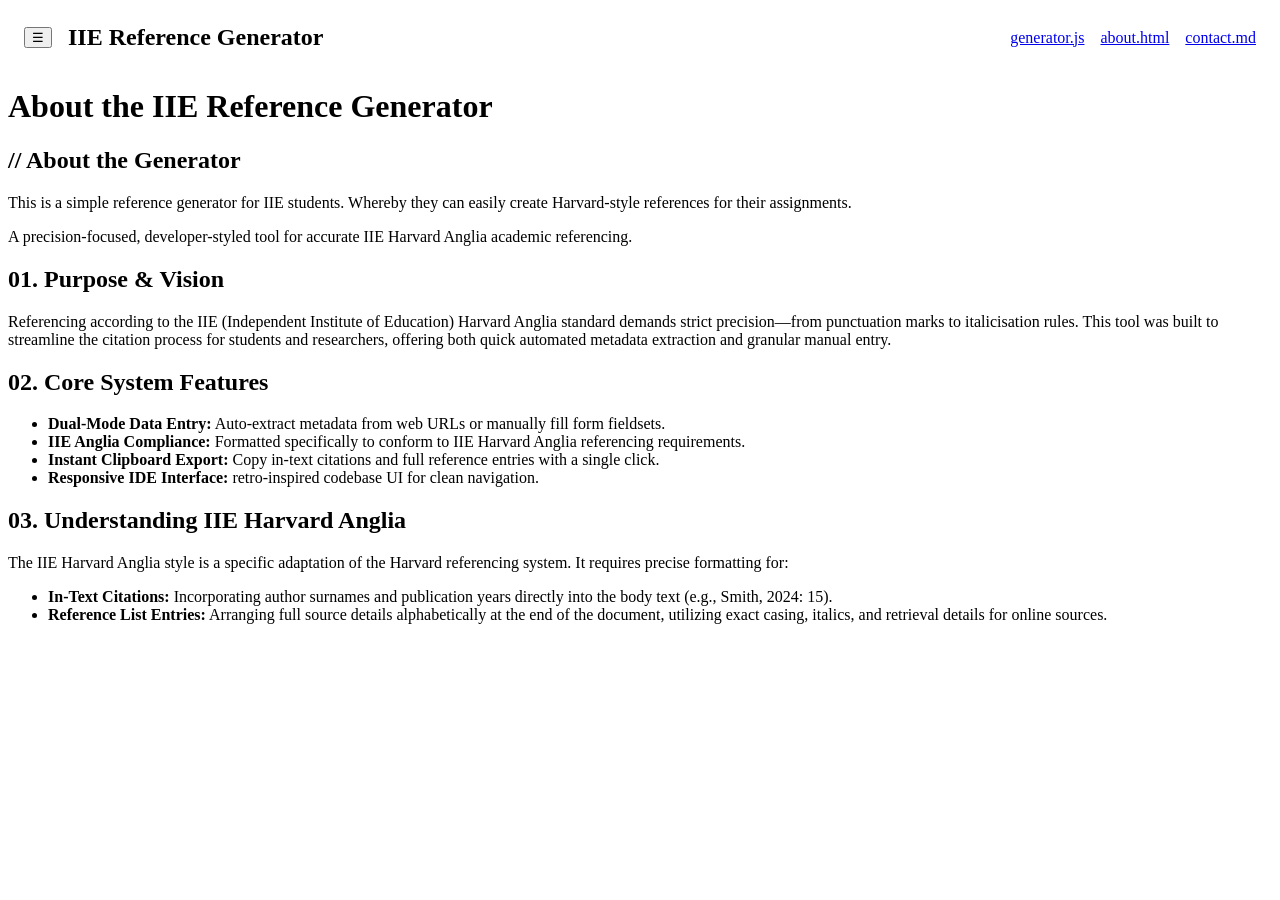
==== about.html @ 73b64e2a "Part 1 | HTML Implemented some style changes" ====
<!DOCTYPE html>
<html lang="en">

<head>
    <meta charset="UTF-8">
    <meta name="viewport" content="width=device-width, initial-scale=1.0">
    <title>About - IIE Reference Generator</title>
</head>

<body>
    <style>
        nav{
            display: flex;
            justify-content: space-between;
            align-items: center;
            padding: 1rem;
        }
    </style>
    
    <header>
        <!-- Navigation Bar -->
        <nav class="navigation-bar">
            <button id="menu-toggle " class="menu-toggle" aria-label="Open Navigation Menu" aria-controls="side-menu"
                aria-expanded="false">
                &#9776;
            </button>
            <div style="flex-grow: 1; padding-left: 1rem" id="header-title">
                <h1 style="margin: 0">IIE Reference Generator</h1>
            </div>
            <div id="navigation " class="navigation" style="display: flex; gap: 1rem">
                <a href="index.html">generator.js</a>
                <a href="about.html">about.html</a>
                <a href="contact.html">contact.md</a>
            </div>
        </nav>
    </header>

    <h1>About the IIE Reference Generator</h1>
    

    <section id="about-hero">
        <h1>// About the Generator</h1>
        <p>This is a simple reference generator for IIE students. Whereby they can easily create Harvard-style references
        for their assignments.</p>
        <p>A precision-focused, developer-styled tool for accurate IIE Harvard Anglia academic referencing.</p>
    </section>

    <section id="project-purpose">
        <h2>01. Purpose & Vision</h2>
        <p>
            Referencing according to the IIE (Independent Institute of Education) Harvard Anglia standard
            demands strict precision—from punctuation marks to italicisation rules. This tool was built to
            streamline the citation process for students and researchers, offering both quick automated
            metadata extraction and granular manual entry.
        </p>
    </section>

    <section id="key-features">
        <h2>02. Core System Features</h2>
        <ul>
            <li><strong>Dual-Mode Data Entry:</strong> Auto-extract metadata from web URLs or manually fill form
                fieldsets.</li>
            <li><strong>IIE Anglia Compliance:</strong> Formatted specifically to conform to IIE Harvard Anglia
                referencing requirements.</li>
            <li><strong>Instant Clipboard Export:</strong> Copy in-text citations and full reference entries with a
                single click.</li>
            <li><strong>Responsive IDE Interface:</strong> retro-inspired codebase UI for clean navigation.</li>
        </ul>
    </section>

    <section id="referencing-standard">
        <h2>03. Understanding IIE Harvard Anglia</h2>
        <p>
            The IIE Harvard Anglia style is a specific adaptation of the Harvard referencing system. It requires precise
            formatting for:
        </p>
        <ul>
            <li><strong>In-Text Citations:</strong> Incorporating author surnames and publication years directly into
                the body text (e.g., Smith, 2024: 15).</li>
            <li><strong>Reference List Entries:</strong> Arranging full source details alphabetically at the end of the
                document, utilizing exact casing, italics, and retrieval details for online sources.</li>
        </ul>
    </section>
</body>

</html>
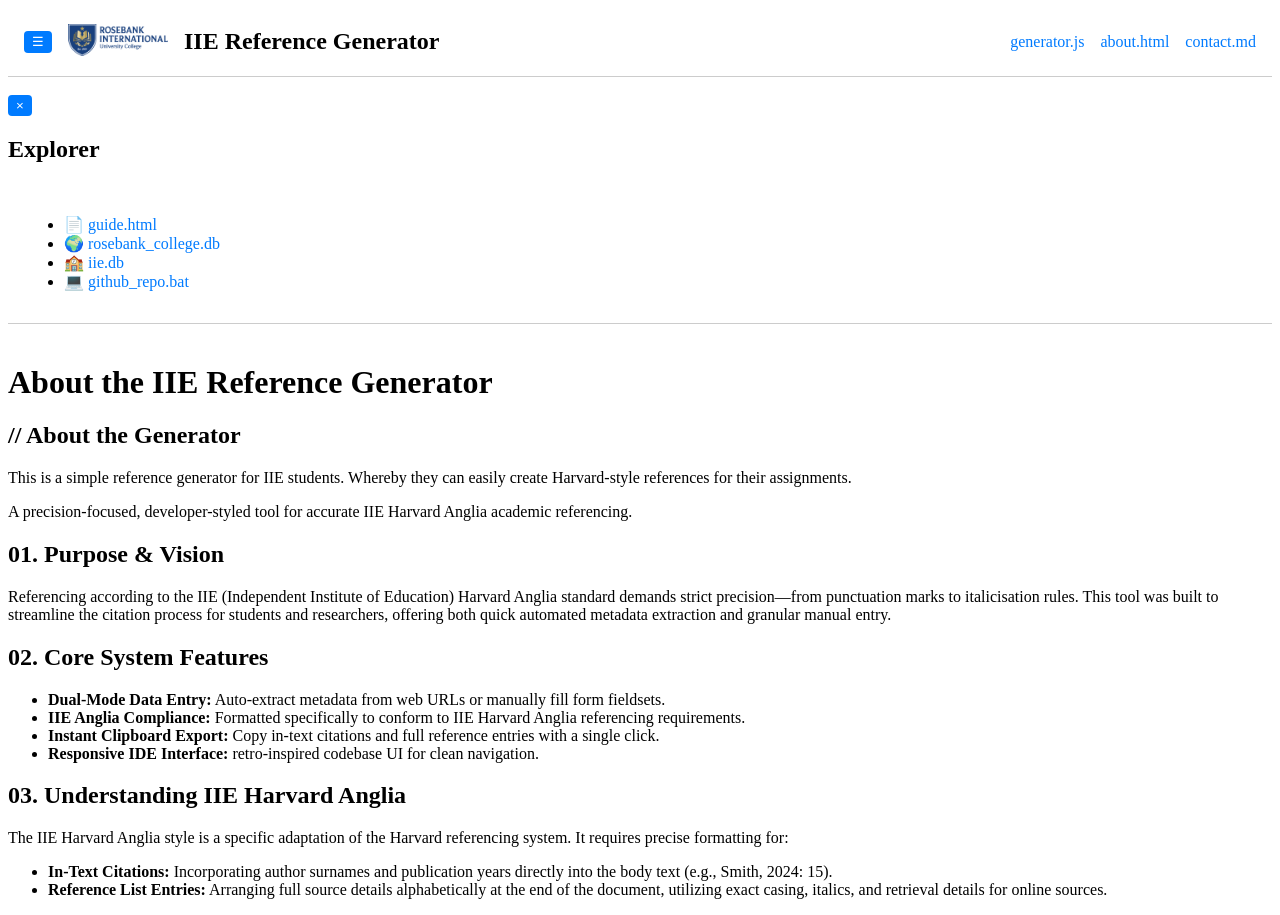
==== commit de699fce: "Part 1|HTML implemented more html and internal css for basic styling.  Added nav-bar onto contact an" ====
--- a/about.html
+++ b/about.html
@@ -15,6 +15,47 @@
             align-items: center;
             padding: 1rem;
         }
+        button {
+            padding: 0.2rem 0.5rem;
+            border: none;
+            border-radius: 4px;
+            background-color: #007BFF;
+            color: white;
+            cursor: pointer;
+
+        }
+
+        button:hover {
+            background-color: #0056b3;
+        }
+
+        nav{
+            display: flex;
+            justify-content: space-between;
+            align-items: center;
+            padding: 1rem;
+            text-decoration: none;
+        }
+
+        nav a{
+            text-decoration: none;
+            color: #007BFF;
+            transition: transform 0.3s ease;
+        }
+
+        nav a:hover {
+            transform: scale(1.05);
+        }
+
+        img {
+            max-height: 50px;
+            padding-left: 1rem;
+            transition: transform 0.3s ease;
+        }
+
+        img:hover {
+            transform: scale(1.05);
+        }
     </style>
     
     <header>
@@ -24,6 +65,10 @@
                 aria-expanded="false">
                 &#9776;
             </button>
+            <div>
+                <a href="index.html"><img src="images/logo.png" alt="IIE Reference Generator Logo" style="height: 100%; max-width: 100px;">
+                </a>
+            </div>
             <div style="flex-grow: 1; padding-left: 1rem" id="header-title">
                 <h1 style="margin: 0">IIE Reference Generator</h1>
             </div>
@@ -34,6 +79,50 @@
             </div>
         </nav>
     </header>
+
+    <hr style="margin: 0; border: none; border-top: 1px solid #ccc;" />
+    <br>
+
+    <aside id="side-menu" class="side-menu-container" aria-label="Sidebar Navigation">
+        <button id="menu-close" class="menu-toggle" aria-label="Close Navigation Menu">
+            &times;
+        </button>
+        <div class="side-menu-header">
+            <h2>Explorer</h2>
+            <nav class="side-navigation">
+                <ul>
+                    <li>
+                        <a href="guide.html"><span class="icon">📄</span>
+                            guide.html</a>
+                    </li>
+                    <li>
+                        <a href="https://www.rosebankcollege.co.za/"
+                            target="_blank" rel="noopener noreferrer">
+                            <span class="icon">🌍</span>
+                            rosebank_college.db
+                        </a>
+                    </li>
+                    <li>
+                        <a href="https://www.iie.ac.za/"
+                            target="_blank" rel="noopener noreferrer">
+                            <span class="icon">🏫</span>
+                            iie.db</a>
+                    </li>
+                    <li>
+                        <a href="https://github.com/TheCommentatorAll/IIE-Harvard-Anglia-Referencing-Generator"
+                            target="_blank" rel="noopener noreferrer">
+                            <span class="icon">💻</span>
+                            github_repo.bat
+                        </a>
+                    </li>
+                </ul>
+            </nav>
+        </div>
+
+    </aside>
+
+    <hr style="margin: 0; border: none; border-top: 1px solid #ccc;" />
+    <br>
 
     <h1>About the IIE Reference Generator</h1>
     
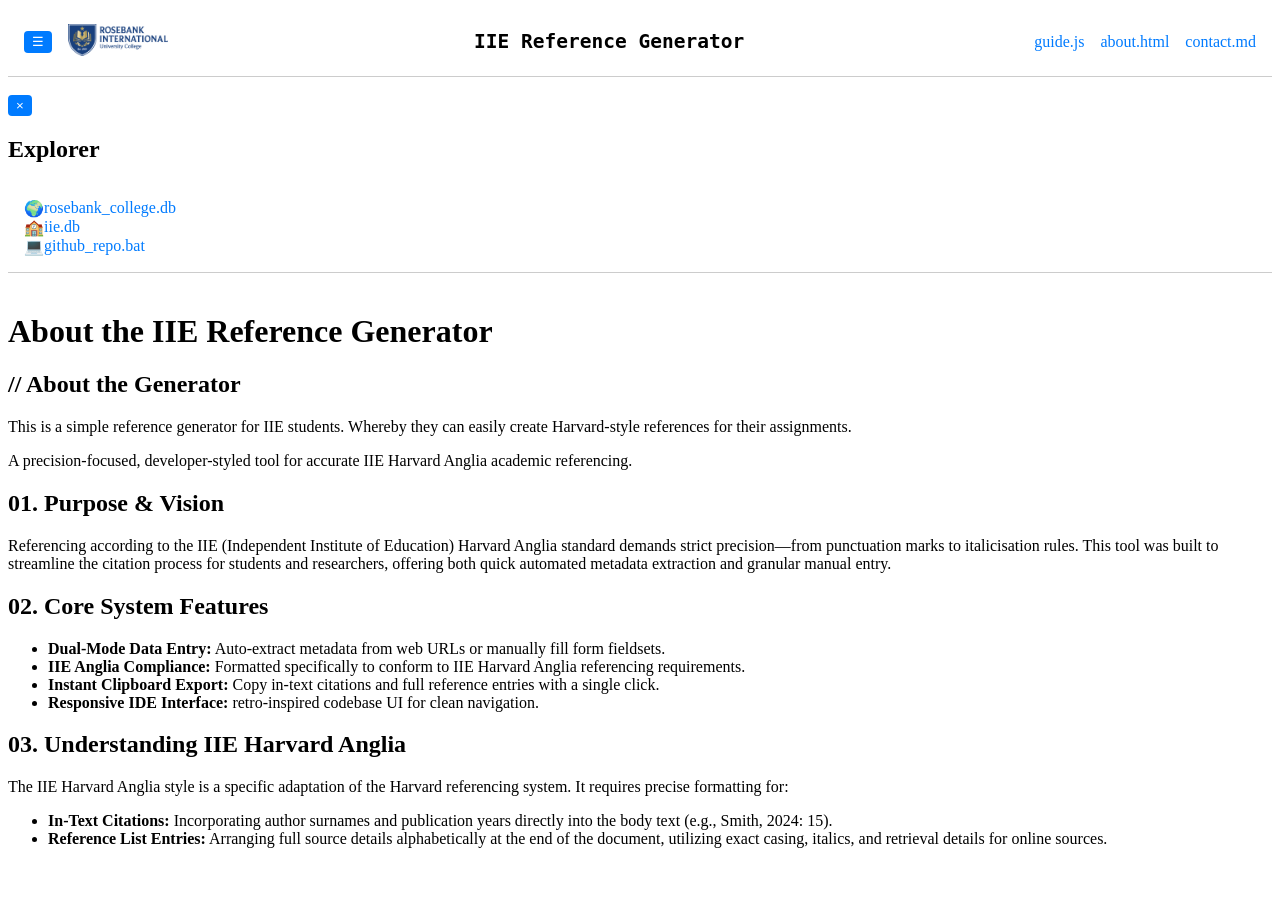
==== commit 3945bc22: "Part 1 | HTML Formatting changes and implementation of the guide.html page.  Added my project docume" ====
--- a/about.html
+++ b/about.html
@@ -4,17 +4,20 @@
 <head>
     <meta charset="UTF-8">
     <meta name="viewport" content="width=device-width, initial-scale=1.0">
-    <title>About - IIE Reference Generator</title>
+    <meta name="author" content="Nicholas Morris ST10502284">
+    <meta name="description" content="About the IIE Reference Generator">
+    <title>About | IIE Reference Generator</title>
 </head>
 
 <body>
     <style>
-        nav{
+        nav {
             display: flex;
             justify-content: space-between;
             align-items: center;
             padding: 1rem;
         }
+
         button {
             padding: 0.2rem 0.5rem;
             border: none;
@@ -29,7 +32,7 @@
             background-color: #0056b3;
         }
 
-        nav{
+        nav {
             display: flex;
             justify-content: space-between;
             align-items: center;
@@ -37,13 +40,39 @@
             text-decoration: none;
         }
 
-        nav a{
+        nav a {
             text-decoration: none;
             color: #007BFF;
             transition: transform 0.3s ease;
         }
 
         nav a:hover {
+            transform: scale(1.05);
+        }
+
+        .menu-toggle span {
+            display: inline-block;
+            transition: transform 0.3 ease;
+        }
+
+        .menu-toggle:hover span {
+            transform: scale(1.2);
+        }
+
+         .side-navigation ul {
+
+            list-style-type: none;
+            padding: 0;
+            margin: 0;
+        }
+
+        .side-nav-link{
+            /*display type required for transforming*/
+            display: flex;
+            transition: transform 0.3 ease;
+        }
+
+        .side-nav-link:hover{
             transform: scale(1.05);
         }
 
@@ -61,21 +90,22 @@
     <header>
         <!-- Navigation Bar -->
         <nav class="navigation-bar">
-            <button id="menu-toggle " class="menu-toggle" aria-label="Open Navigation Menu" aria-controls="side-menu"
+            <button id="menu-toggle" class="menu-toggle" aria-label="Open Navigation Menu" aria-controls="side-menu"
                 aria-expanded="false">
-                &#9776;
+                <span>&#9776;</span>
             </button>
             <div>
-                <a href="index.html"><img src="images/logo.png" alt="IIE Reference Generator Logo" style="height: 100%; max-width: 100px;">
+                <a href="index.html"><img src="images/logo.png" alt="IIE Reference Generator Logo"
+                        style="height: 100%; max-width: 100px;">
                 </a>
             </div>
-            <div style="flex-grow: 1; padding-left: 1rem" id="header-title">
-                <h1 style="margin: 0">IIE Reference Generator</h1>
+            <div style="flex-grow: 1; padding-left: 1rem; text-align: center" id="header-title">
+                <h1 style="margin: 0; font-family: monospace">IIE Reference Generator</h1>
             </div>
-            <div id="navigation " class="navigation" style="display: flex; gap: 1rem">
-                <a href="index.html">generator.js</a>
-                <a href="about.html">about.html</a>
-                <a href="contact.html">contact.md</a>
+            <div id="navigation" class="navigation" style="display: flex; gap: 1rem">
+                <a href="guide.html" class="nav-link">guide.js</a>
+                <a href="about.html" class="nav-link">about.html</a>
+                <a href="contact.html" class="nav-link">contact.md</a>
             </div>
         </nav>
     </header>
@@ -83,34 +113,30 @@
     <hr style="margin: 0; border: none; border-top: 1px solid #ccc;" />
     <br>
 
-    <aside id="side-menu" class="side-menu-container" aria-label="Sidebar Navigation">
+     <aside id="side-menu" class="side-menu-container" aria-label="Sidebar Navigation">
         <button id="menu-close" class="menu-toggle" aria-label="Close Navigation Menu">
-            &times;
+            <span>&times;</span>
         </button>
         <div class="side-menu-header">
             <h2>Explorer</h2>
             <nav class="side-navigation">
                 <ul>
                     <li>
-                        <a href="guide.html"><span class="icon">📄</span>
-                            guide.html</a>
-                    </li>
-                    <li>
-                        <a href="https://www.rosebankcollege.co.za/"
-                            target="_blank" rel="noopener noreferrer">
+                        <a href="https://www.rosebankcollege.co.za/" class="side-nav-link" target="_blank"
+                            rel="noopener noreferrer">
                             <span class="icon">🌍</span>
                             rosebank_college.db
                         </a>
                     </li>
                     <li>
-                        <a href="https://www.iie.ac.za/"
-                            target="_blank" rel="noopener noreferrer">
+                        <a href="https://www.iie.ac.za/" class="side-nav-link" target="_blank"
+                            rel="noopener noreferrer">
                             <span class="icon">🏫</span>
                             iie.db</a>
                     </li>
                     <li>
                         <a href="https://github.com/TheCommentatorAll/IIE-Harvard-Anglia-Referencing-Generator"
-                            target="_blank" rel="noopener noreferrer">
+                            class="side-nav-link" target="_blank" rel="noopener noreferrer">
                             <span class="icon">💻</span>
                             github_repo.bat
                         </a>
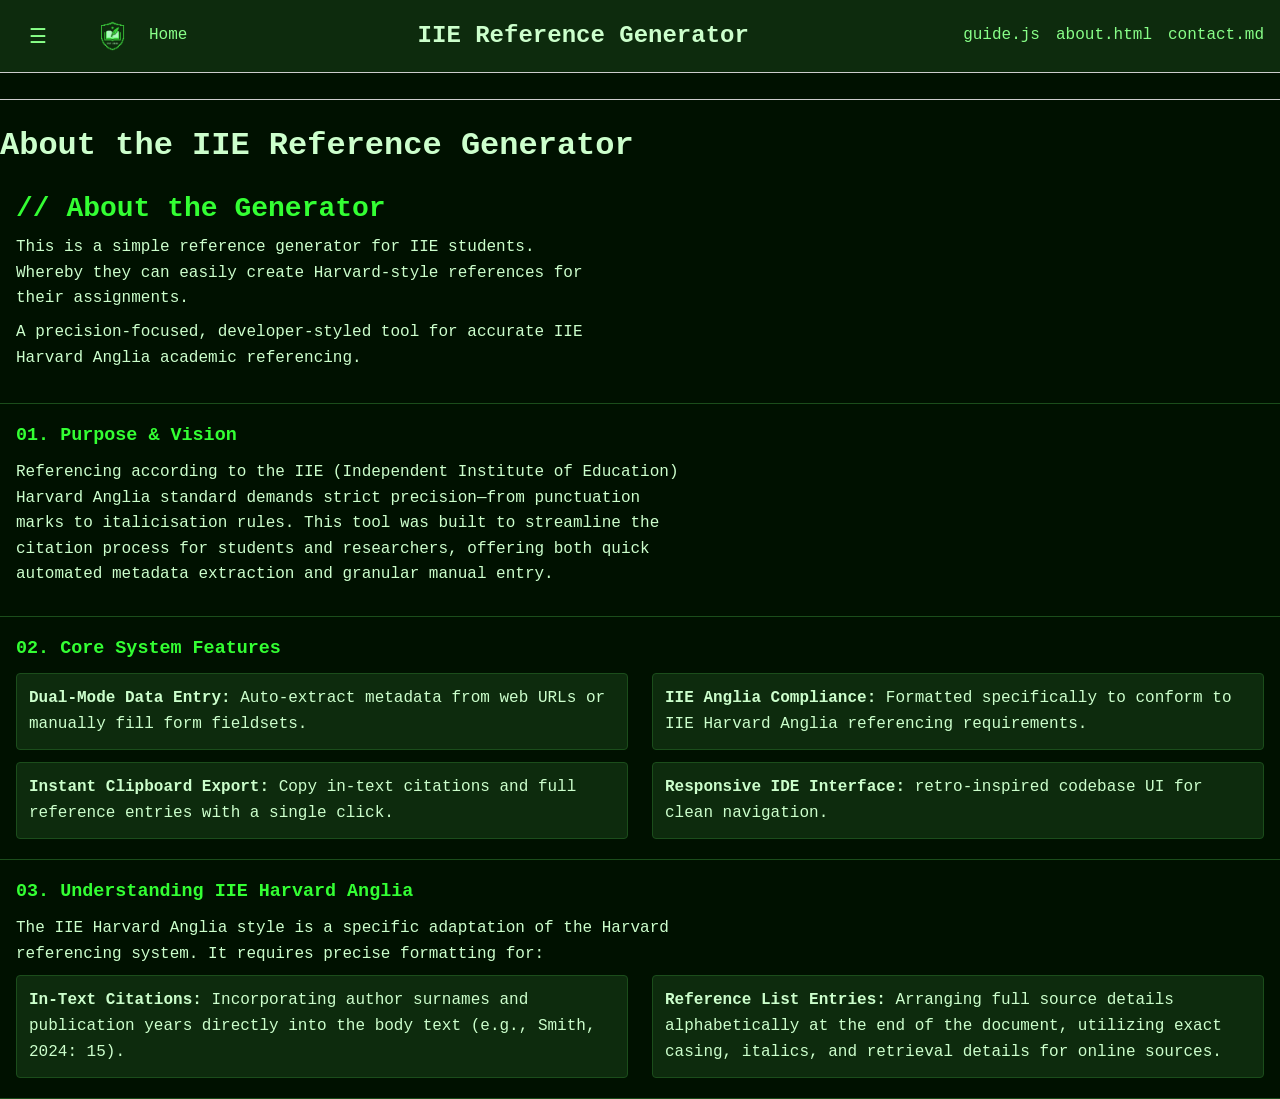
==== commit b50bdb98: "Added styling and media queries" ====
--- a/about.html
+++ b/about.html
@@ -7,86 +7,12 @@
     <meta name="author" content="Nicholas Morris ST10502284">
     <meta name="description" content="About the IIE Reference Generator">
     <title>About | IIE Reference Generator</title>
+    <link rel="stylesheet" href="_css/style.css" />
+
 </head>
 
 <body>
-    <style>
-        nav {
-            display: flex;
-            justify-content: space-between;
-            align-items: center;
-            padding: 1rem;
-        }
 
-        button {
-            padding: 0.2rem 0.5rem;
-            border: none;
-            border-radius: 4px;
-            background-color: #007BFF;
-            color: white;
-            cursor: pointer;
-
-        }
-
-        button:hover {
-            background-color: #0056b3;
-        }
-
-        nav {
-            display: flex;
-            justify-content: space-between;
-            align-items: center;
-            padding: 1rem;
-            text-decoration: none;
-        }
-
-        nav a {
-            text-decoration: none;
-            color: #007BFF;
-            transition: transform 0.3s ease;
-        }
-
-        nav a:hover {
-            transform: scale(1.05);
-        }
-
-        .menu-toggle span {
-            display: inline-block;
-            transition: transform 0.3 ease;
-        }
-
-        .menu-toggle:hover span {
-            transform: scale(1.2);
-        }
-
-         .side-navigation ul {
-
-            list-style-type: none;
-            padding: 0;
-            margin: 0;
-        }
-
-        .side-nav-link{
-            /*display type required for transforming*/
-            display: flex;
-            transition: transform 0.3 ease;
-        }
-
-        .side-nav-link:hover{
-            transform: scale(1.05);
-        }
-
-        img {
-            max-height: 50px;
-            padding-left: 1rem;
-            transition: transform 0.3s ease;
-        }
-
-        img:hover {
-            transform: scale(1.05);
-        }
-    </style>
-    
     <header>
         <!-- Navigation Bar -->
         <nav class="navigation-bar">
@@ -95,12 +21,13 @@
                 <span>&#9776;</span>
             </button>
             <div>
-                <a href="index.html"><img src="images/logo.png" alt="IIE Reference Generator Logo"
-                        style="height: 100%; max-width: 100px;">
+                <a class="nav-logo" href="index.html"><img src="images/Logo-notext.png"
+                        alt="IIE Reference Generator Logo">
+                    Home
                 </a>
             </div>
-            <div style="flex-grow: 1; padding-left: 1rem; text-align: center" id="header-title">
-                <h1 style="margin: 0; font-family: monospace">IIE Reference Generator</h1>
+            <div id="header-title">
+                <h1>IIE Reference Generator</h1>
             </div>
             <div id="navigation" class="navigation" style="display: flex; gap: 1rem">
                 <a href="guide.html" class="nav-link">guide.js</a>
@@ -113,7 +40,7 @@
     <hr style="margin: 0; border: none; border-top: 1px solid #ccc;" />
     <br>
 
-     <aside id="side-menu" class="side-menu-container" aria-label="Sidebar Navigation">
+    <aside id="side-menu" class="side-menu-container" aria-label="Sidebar Navigation">
         <button id="menu-close" class="menu-toggle" aria-label="Close Navigation Menu">
             <span>&times;</span>
         </button>
@@ -151,12 +78,13 @@
     <br>
 
     <h1>About the IIE Reference Generator</h1>
-    
+
 
     <section id="about-hero">
         <h1>// About the Generator</h1>
-        <p>This is a simple reference generator for IIE students. Whereby they can easily create Harvard-style references
-        for their assignments.</p>
+        <p>This is a simple reference generator for IIE students. Whereby they can easily create Harvard-style
+            references
+            for their assignments.</p>
         <p>A precision-focused, developer-styled tool for accurate IIE Harvard Anglia academic referencing.</p>
     </section>
 
--- a/_css/style.css
+++ b/_css/style.css
@@ -0,0 +1,647 @@
+/* ==========================================
+   IIE REFERENCE GENERATOR — GLOBAL STYLESHEET
+   Single shared stylesheet for index.html, about.html,
+   contact.html and guide.html.
+   ========================================== */
+
+/* ==========================================
+   RESET & BASE
+   ========================================== */
+* {
+    box-sizing: border-box;
+    margin: 0;
+    padding: 0;
+}
+
+html {
+    font-size: 100%;
+    scroll-behavior: smooth;
+}
+
+body {
+    background-color: #001100;
+    color: #CCFFCC;
+    font-family: monospace, Consolas, "Courier New", monospace;
+    line-height: 1.6;
+}
+
+img {
+    max-width: 100%;
+    height: auto;
+    display: block;
+}
+
+a {
+    color: #88FF88;
+}
+
+h1, h2, h3, h4, h5 {
+    line-height: 1.3;
+}
+
+.nav-divider {
+    margin: 0;
+    border: none;
+    border-top: 1px solid #1B4D1B;
+}
+
+/* ==========================================
+   FORM CONTROLS & INPUTS
+   ========================================== */
+input[type="text"],
+input[type="number"],
+input[type="url"],
+input[type="email"],
+input[type="date"],
+select,
+textarea,
+button {
+    font-family: inherit;
+    font-size: 0.95rem;
+    border-radius: 0.25rem;
+}
+
+input[type="text"],
+input[type="number"],
+input[type="url"],
+input[type="email"],
+input[type="date"],
+select,
+textarea {
+    padding: 0.4rem 0.6rem;
+    border: 1px solid #1B4D1B;
+    background-color: #051A05;
+    color: #CCFFCC;
+    min-width: 140px;
+    margin-bottom: 0.5rem;
+    width: 100%;
+}
+
+textarea {
+    resize: vertical;
+}
+
+input:focus,
+select:focus,
+textarea:focus {
+    outline: 1px solid #33FF33;
+}
+
+label {
+    display: block;
+    margin-bottom: 0.25rem;
+    font-size: 0.95rem;
+    font-weight: bold;
+}
+
+button {
+    padding: 0.4rem 0.8rem;
+    border: 1px solid #33FF33;
+    border-radius: 0.25rem;
+    background-color: #1B4D1B;
+    color: #CCFFCC;
+    cursor: pointer;
+    transition: background-color 0.3s ease, transform 0.3s ease;
+}
+
+button:hover {
+    background-color: #33FF33;
+    color: #001100;
+}
+
+.btn-submit,
+.btn-retro {
+    background-color: #0D2B0D;
+    border: 1px solid #33FF33;
+    font-weight: bold;
+    letter-spacing: 0.05em;
+}
+
+.menu-toggle {
+    background: transparent;
+    border: none;
+    font-size: 1.25rem;
+    color: #88FF88;
+}
+
+.menu-toggle:hover {
+    background: transparent;
+}
+
+.menu-toggle span {
+    display: inline-block;
+    transition: transform 0.3s ease;
+}
+
+.menu-toggle:hover span {
+    transform: scale(1.2);
+}
+
+/* ==========================================
+   HEADER, NAV BRAND & LOGO
+   ========================================== */
+.navigation-bar {
+    background-color: #0D2B0D;
+}
+
+nav {
+    display: flex;
+    flex-wrap: wrap;
+    justify-content: space-between;
+    align-items: center;
+    gap: 0.5rem 1rem;
+    padding: 1rem;
+}
+
+.nav-brand {
+    display: flex;
+    align-items: center;
+    gap: 0.75rem;
+    flex-shrink: 0;
+}
+
+.nav-logo {
+    display: flex;
+    align-items: center;
+    text-decoration: none;
+}
+
+.nav-logo img {
+    height: 2.5rem;
+    width: auto;
+    max-width: 6.25rem;
+    padding-left: 0;
+    transition: transform 0.3s ease;
+}
+
+.nav-logo:hover img {
+    transform: scale(1.05);
+}
+
+#header-title {
+    flex: 1 1 12rem;
+    text-align: center;
+    padding-left: 1rem;
+    min-width: 0;
+}
+
+#header-title h1 {
+    margin: 0;
+    font-family: monospace;
+    font-size: clamp(1rem, 4vw, 1.5rem);
+    white-space: nowrap;
+    overflow: hidden;
+    text-overflow: ellipsis;
+}
+
+.navigation {
+    display: flex;
+    gap: 1rem;
+    flex-wrap: wrap;
+    justify-content: flex-end;
+}
+
+nav a {
+    text-decoration: none;
+    color: #88FF88;
+    transition: transform 0.3s ease;
+}
+
+nav a:hover {
+    transform: scale(1.05);
+}
+
+/* ==========================================
+   SIDEBAR / EXPLORER PANEL
+   ========================================== */
+.side-menu-container {
+    position: fixed;
+    top: 0;
+    left: 0;
+    height: 100%;
+    width: min(80vw, 18rem);
+    background-color: #0D2B0D;
+    border-right: 1px solid #1B4D1B;
+    padding: 1rem;
+    transform: translateX(-100%);
+    transition: transform 0.3s ease;
+    z-index: 100;
+    overflow-y: auto;
+}
+
+.side-menu-container.open {
+    transform: translateX(0);
+}
+
+.side-menu-header h2 {
+    color: #33FF33;
+    margin-bottom: 1rem;
+}
+
+.side-navigation ul {
+    list-style-type: none;
+    padding: 0;
+    margin: 0;
+}
+
+.side-navigation li {
+    margin-bottom: 0.75rem;
+}
+
+.side-nav-link {
+    display: flex;
+    align-items: center;
+    gap: 0.5rem;
+    text-decoration: none;
+    color: #88FF88;
+    padding: 0.25rem 0;
+}
+
+.side-nav-link:hover {
+    transform: scale(1.05);
+}
+
+.overlay {
+    display: none;
+    position: fixed;
+    inset: 0;
+    background: rgba(0, 0, 0, 0.5);
+    z-index: 90;
+}
+
+.overlay.active {
+    display: block;
+}
+
+/* ==========================================
+   HERO / INTRO SECTIONS (about, contact, guide)
+   ========================================== */
+#about-hero,
+#contact-hero,
+.page-intro {
+    padding: 1.5rem 1rem;
+    border-bottom: 1px solid #1B4D1B;
+}
+
+#about-hero h1,
+#contact-hero h1 {
+    color: #33FF33;
+    font-size: clamp(1.25rem, 4vw, 1.75rem);
+    margin-bottom: 0.5rem;
+}
+
+#about-hero p,
+#contact-hero p {
+    max-width: 60ch;
+}
+
+.terminal-window .window-body h2 {
+    color: #33FF33;
+    margin-bottom: 0.5rem;
+}
+
+/* ==========================================
+   GENERIC CONTENT SECTIONS (about.html)
+   ========================================== */
+section {
+    padding: 1.25rem 1rem;
+}
+
+#project-purpose,
+#key-features,
+#referencing-standard {
+    border-bottom: 1px solid #1B4D1B;
+}
+
+section h2 {
+    color: #33FF33;
+    margin-bottom: 0.75rem;
+    font-size: 1.15rem;
+}
+
+section p {
+    margin-bottom: 0.5rem;
+    max-width: 70ch;
+}
+
+#key-features ul,
+#referencing-standard ul {
+    list-style: none;
+    display: grid;
+    grid-template-columns: repeat(2, 1fr);
+    gap: 0.75rem 1.5rem;
+}
+
+#key-features li,
+#referencing-standard li {
+    background-color: #0D2B0D;
+    border: 1px solid #1B4D1B;
+    border-radius: 0.25rem;
+    padding: 0.75rem;
+}
+
+/* ==========================================
+   MAIN GENERATOR LAYOUT (index.html)
+   ========================================== */
+.generator-container {
+    display: flex;
+    flex-direction: column;
+    align-items: center;
+    padding: 1rem;
+    gap: 1.5rem;
+    max-width: 60rem;
+    margin: 0 auto;
+}
+
+.autofetch-container,
+.manual-entry-container,
+.output-card {
+    width: 100%;
+}
+
+.autofetch-container > div {
+    display: flex;
+    flex-wrap: wrap;
+    gap: 0.5rem;
+}
+
+.autofetch-container input[type="url"] {
+    flex: 1 1 16rem;
+    width: auto;
+}
+
+fieldset.source-fieldset {
+    border: 1px solid #1B4D1B;
+    padding: 1rem;
+    margin-bottom: 1rem;
+    font-family: monospace;
+    border-radius: 0.25rem;
+    display: none;
+}
+
+fieldset.source-fieldset.active {
+    display: block;
+}
+
+fieldset legend {
+    color: #33FF33;
+    font-weight: bold;
+    font-size: 1.1rem;
+    padding: 0 0.5rem;
+}
+
+.form-group {
+    display: flex;
+    flex-direction: column;
+    margin-bottom: 0.75rem;
+}
+
+.form-group.inline,
+.author-row {
+    display: flex;
+    gap: 0.5rem;
+    flex-wrap: wrap;
+    align-items: flex-start;
+}
+
+.author-row input {
+    flex: 1 1 10rem;
+}
+
+.btn-add-author {
+    flex-shrink: 0;
+    align-self: flex-start;
+}
+
+.output-card {
+    background-color: #0D2B0D;
+    border: 1px solid #1B4D1B;
+    padding: 1rem;
+    border-radius: 0.25rem;
+    margin-top: 1rem;
+}
+
+.output-box {
+    border: 1px dashed #33FF33;
+    padding: 0.5rem;
+    border-radius: 0.25rem;
+    margin-bottom: 0.75rem;
+    word-break: break-word;
+}
+
+/* ==========================================
+   CONTACT PAGE (contact.html)
+   ========================================== */
+#contact-container {
+    display: grid;
+    grid-template-columns: 2fr 1fr;
+    gap: 1.5rem;
+    padding: 1rem;
+    max-width: 60rem;
+    margin: 0 auto;
+    align-items: start;
+}
+
+#contact-form-section h2,
+#contact-info h2 {
+    color: #33FF33;
+    margin-bottom: 0.75rem;
+    font-size: 1.15rem;
+}
+
+#contact-form fieldset {
+    border: 1px solid #1B4D1B;
+    border-radius: 0.25rem;
+    padding: 1rem;
+    margin-bottom: 1rem;
+}
+
+#contact-form legend {
+    color: #33FF33;
+    padding: 0 0.5rem;
+}
+
+.info-card {
+    background-color: #0D2B0D;
+    border: 1px solid #1B4D1B;
+    border-radius: 0.25rem;
+    padding: 0.75rem 1rem;
+    margin-bottom: 1rem;
+}
+
+.info-card h3 {
+    color: #33FF33;
+    font-size: 1rem;
+    margin-bottom: 0.35rem;
+}
+
+/* ==========================================
+   GUIDE PAGE (guide.html)
+   ========================================== */
+.main-content {
+    max-width: 64rem;
+    margin: 0 auto;
+    padding: 1rem;
+}
+
+.guide-section {
+    margin-bottom: 2rem;
+}
+
+.guide-section h3 {
+    color: #33FF33;
+    margin-bottom: 1rem;
+}
+
+#how-to-use > div {
+    display: grid;
+    grid-template-columns: repeat(3, 1fr);
+    gap: 1rem;
+}
+
+.how-to {
+    background-color: #0D2B0D;
+    border: 1px solid #1B4D1B;
+    border-radius: 0.25rem;
+    padding: 1rem;
+}
+
+.how-to span {
+    color: #33FF33;
+    font-weight: bold;
+    font-size: 1.5rem;
+}
+
+.rule-card {
+    background-color: #0D2B0D;
+    border: 1px solid #1B4D1B;
+    border-radius: 0.25rem;
+    padding: 1rem;
+    margin-bottom: 1.25rem;
+}
+
+.rule-card h4 {
+    color: #33FF33;
+    margin-bottom: 0.5rem;
+}
+
+.format-block {
+    margin-bottom: 0.75rem;
+}
+
+.format-block h5 {
+    font-size: 0.9rem;
+    color: #88FF88;
+    margin-bottom: 0.25rem;
+}
+
+.format-block code {
+    display: block;
+    background-color: #051A05;
+    border: 1px solid #1B4D1B;
+    border-radius: 0.25rem;
+    padding: 0.5rem;
+    font-size: 0.85rem;
+    white-space: pre-wrap;
+    word-break: break-word;
+}
+
+.example-box {
+    margin-top: 0.5rem;
+    font-size: 0.9rem;
+}
+
+.site-footer,
+footer {
+    text-align: center;
+    padding: 1rem;
+    border-top: 1px solid #1B4D1B;
+    font-size: 0.85rem;
+}
+
+/* ==========================================
+   RESPONSIVE IMAGES
+   (srcset/sizes are declared in markup; these
+   rules make sure images and picture elements
+   always scale within their container)
+   ========================================== */
+picture {
+    display: block;
+    width: 100%;
+}
+
+picture img,
+img {
+    max-width: 100%;
+    height: auto;
+}
+
+/* ==========================================
+   3.1 BREAKPOINTS — TABLET (<=768px)
+   Switches multi-column layouts to single column
+   and adjusts nav/content spacing for touch use.
+   ========================================== */
+@media (max-width: 48rem) {
+    #contact-container {
+        grid-template-columns: 1fr;
+    }
+
+    #how-to-use > div {
+        grid-template-columns: repeat(2, 1fr);
+    }
+
+    #key-features ul,
+    #referencing-standard ul {
+        grid-template-columns: 1fr;
+    }
+
+    #header-title {
+        order: 3;
+        flex-basis: 100%;
+        text-align: left;
+        padding-left: 0;
+    }
+
+    .navigation {
+        justify-content: flex-start;
+    }
+}
+
+/* ==========================================
+   3.1 BREAKPOINTS — MOBILE (<=30em / 480px)
+   Single-column layout, smaller type, stacked nav.
+   ========================================== */
+@media (max-width: 30em) {
+    nav {
+        padding: 0.75rem;
+    }
+
+    .nav-logo img {
+        height: 2rem;
+    }
+
+    #header-title h1 {
+        font-size: 1rem;
+    }
+
+    .navigation {
+        gap: 0.5rem;
+        font-size: 0.85rem;
+    }
+
+    #how-to-use > div {
+        grid-template-columns: 1fr;
+    }
+
+    .generator-container {
+        padding: 0.5rem;
+    }
+
+    .autofetch-container input[type="url"] {
+        flex-basis: 100%;
+    }
+
+    section {
+        padding: 1rem 0.75rem;
+    }
+}
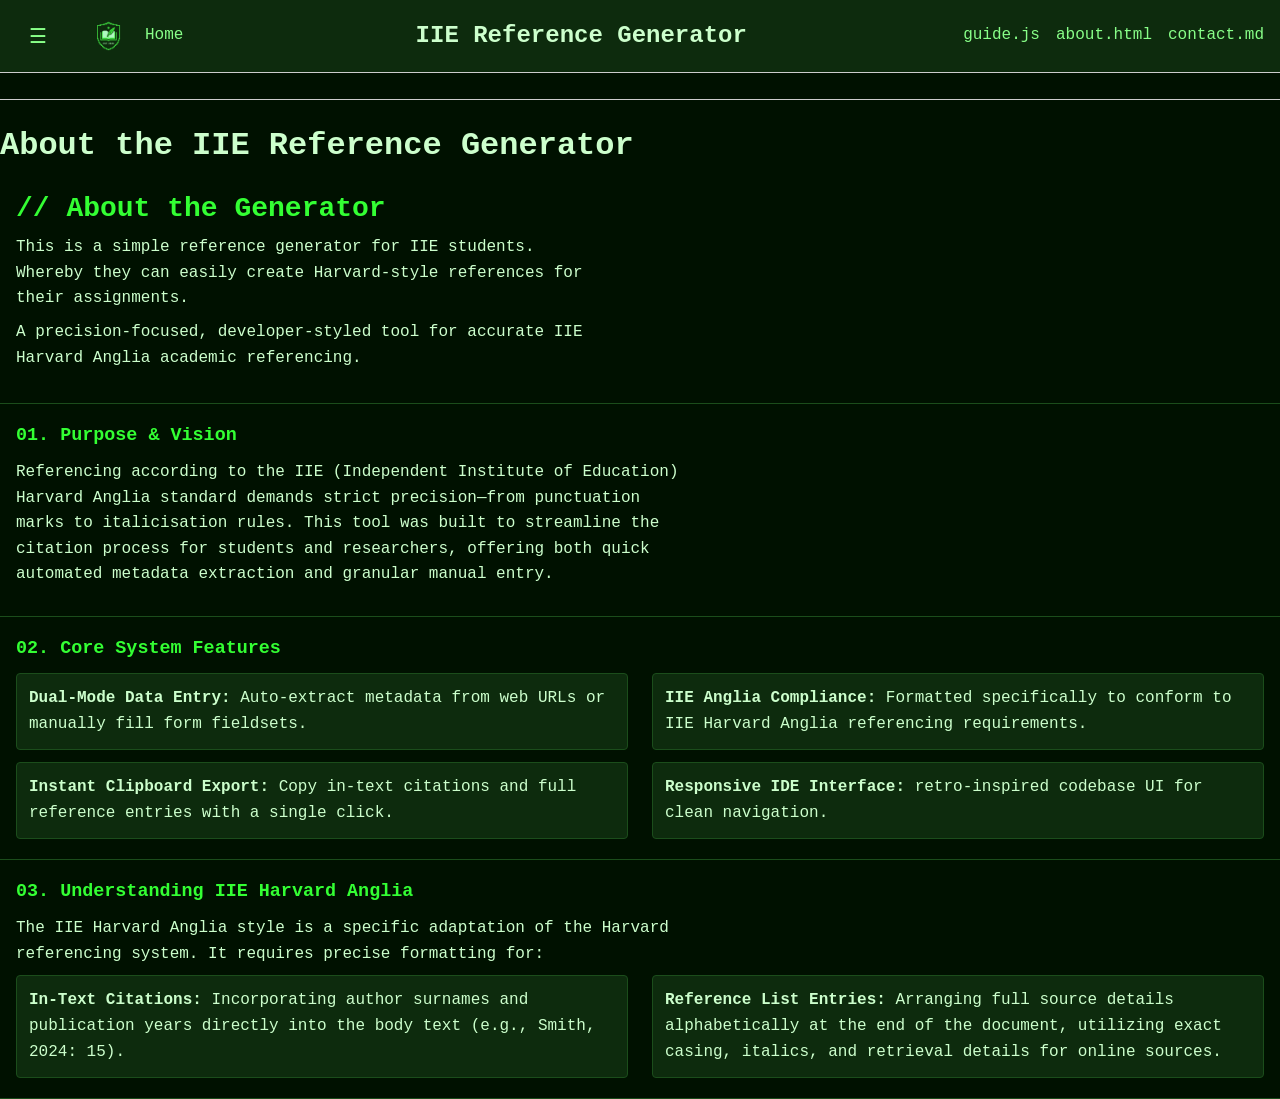
==== commit cd861b13: "JAvascript" ====
--- a/about.html
+++ b/about.html
@@ -15,115 +15,119 @@
 
     <header>
         <!-- Navigation Bar -->
-        <nav class="navigation-bar">
-            <button id="menu-toggle" class="menu-toggle" aria-label="Open Navigation Menu" aria-controls="side-menu"
-                aria-expanded="false">
-                <span>&#9776;</span>
+        <header>
+            <!-- Navigation Bar -->
+            <nav class="navigation-bar">
+                <div class="nav-brand">
+                    <button id="menu-toggle" class="menu-toggle" aria-label="Open Navigation Menu"
+                        aria-controls="side-menu" aria-expanded="false">
+                        <span>&#9776;</span>
+                    </button>
+                    <a class="nav-logo" href="index.html">
+                        <img src="images/Logo-notext.png" alt="IIE Reference Generator Logo"> Home
+                    </a>
+                </div>
+                <div id="header-title">
+                    <h1>IIE Reference Generator</h1>
+                </div>
+                <div id="navigation" class="navigation" style="display: flex; gap: 1rem">
+                    <a href="guide.html" class="nav-link">guide.js</a>
+                    <a href="about.html" class="nav-link">about.html</a>
+                    <a href="contact.html" class="nav-link">contact.md</a>
+                </div>
+            </nav>
+        </header>
+        <hr style="margin: 0; border: none; border-top: 1px solid #ccc;" />
+        <br />
+
+        <aside id="side-menu" class="side-menu-container" aria-label="Sidebar Navigation">
+            <button id="menu-close" class="menu-toggle" aria-label="Close Navigation Menu">
+                <span>&times;</span>
             </button>
-            <div>
-                <a class="nav-logo" href="index.html"><img src="images/Logo-notext.png"
-                        alt="IIE Reference Generator Logo">
-                    Home
-                </a>
+            <div class="side-menu-header">
+                <h2>Explorer</h2>
+                <nav class="side-navigation">
+                    <ul>
+                        <li>
+                            <a href="https://www.rosebankcollege.co.za/" class="side-nav-link" target="_blank"
+                                rel="noopener noreferrer">
+                                <span class="icon">🌍</span>
+                                rosebank_college.db
+                            </a>
+                        </li>
+                        <li>
+                            <a href="https://www.iie.ac.za/" class="side-nav-link" target="_blank"
+                                rel="noopener noreferrer">
+                                <span class="icon">🏫</span>
+                                iie.db</a>
+                        </li>
+                        <li>
+                            <a href="https://github.com/TheCommentatorAll/IIE-Harvard-Anglia-Referencing-Generator"
+                                class="side-nav-link" target="_blank" rel="noopener noreferrer">
+                                <span class="icon">💻</span>
+                                github_repo.bat
+                            </a>
+                        </li>
+                    </ul>
+                </nav>
             </div>
-            <div id="header-title">
-                <h1>IIE Reference Generator</h1>
-            </div>
-            <div id="navigation" class="navigation" style="display: flex; gap: 1rem">
-                <a href="guide.html" class="nav-link">guide.js</a>
-                <a href="about.html" class="nav-link">about.html</a>
-                <a href="contact.html" class="nav-link">contact.md</a>
-            </div>
-        </nav>
-    </header>
 
-    <hr style="margin: 0; border: none; border-top: 1px solid #ccc;" />
-    <br>
+        </aside>
 
-    <aside id="side-menu" class="side-menu-container" aria-label="Sidebar Navigation">
-        <button id="menu-close" class="menu-toggle" aria-label="Close Navigation Menu">
-            <span>&times;</span>
-        </button>
-        <div class="side-menu-header">
-            <h2>Explorer</h2>
-            <nav class="side-navigation">
-                <ul>
-                    <li>
-                        <a href="https://www.rosebankcollege.co.za/" class="side-nav-link" target="_blank"
-                            rel="noopener noreferrer">
-                            <span class="icon">🌍</span>
-                            rosebank_college.db
-                        </a>
-                    </li>
-                    <li>
-                        <a href="https://www.iie.ac.za/" class="side-nav-link" target="_blank"
-                            rel="noopener noreferrer">
-                            <span class="icon">🏫</span>
-                            iie.db</a>
-                    </li>
-                    <li>
-                        <a href="https://github.com/TheCommentatorAll/IIE-Harvard-Anglia-Referencing-Generator"
-                            class="side-nav-link" target="_blank" rel="noopener noreferrer">
-                            <span class="icon">💻</span>
-                            github_repo.bat
-                        </a>
-                    </li>
-                </ul>
-            </nav>
-        </div>
+        <hr style="margin: 0; border: none; border-top: 1px solid #ccc;" />
+        <br>
 
-    </aside>
-
-    <hr style="margin: 0; border: none; border-top: 1px solid #ccc;" />
-    <br>
-
-    <h1>About the IIE Reference Generator</h1>
+        <h1>About the IIE Reference Generator</h1>
 
 
-    <section id="about-hero">
-        <h1>// About the Generator</h1>
-        <p>This is a simple reference generator for IIE students. Whereby they can easily create Harvard-style
-            references
-            for their assignments.</p>
-        <p>A precision-focused, developer-styled tool for accurate IIE Harvard Anglia academic referencing.</p>
-    </section>
+        <section id="about-hero">
+            <h1>// About the Generator</h1>
+            <p>This is a simple reference generator for IIE students. Whereby they can easily create Harvard-style
+                references
+                for their assignments.</p>
+            <p>A precision-focused, developer-styled tool for accurate IIE Harvard Anglia academic referencing.</p>
+        </section>
 
-    <section id="project-purpose">
-        <h2>01. Purpose & Vision</h2>
-        <p>
-            Referencing according to the IIE (Independent Institute of Education) Harvard Anglia standard
-            demands strict precision—from punctuation marks to italicisation rules. This tool was built to
-            streamline the citation process for students and researchers, offering both quick automated
-            metadata extraction and granular manual entry.
-        </p>
-    </section>
+        <section id="project-purpose">
+            <h2>01. Purpose & Vision</h2>
+            <p>
+                Referencing according to the IIE (Independent Institute of Education) Harvard Anglia standard
+                demands strict precision—from punctuation marks to italicisation rules. This tool was built to
+                streamline the citation process for students and researchers, offering both quick automated
+                metadata extraction and granular manual entry.
+            </p>
+        </section>
 
-    <section id="key-features">
-        <h2>02. Core System Features</h2>
-        <ul>
-            <li><strong>Dual-Mode Data Entry:</strong> Auto-extract metadata from web URLs or manually fill form
-                fieldsets.</li>
-            <li><strong>IIE Anglia Compliance:</strong> Formatted specifically to conform to IIE Harvard Anglia
-                referencing requirements.</li>
-            <li><strong>Instant Clipboard Export:</strong> Copy in-text citations and full reference entries with a
-                single click.</li>
-            <li><strong>Responsive IDE Interface:</strong> retro-inspired codebase UI for clean navigation.</li>
-        </ul>
-    </section>
+        <section id="key-features">
+            <h2>02. Core System Features</h2>
+            <ul>
+                <li><strong>Dual-Mode Data Entry:</strong> Auto-extract metadata from web URLs or manually fill form
+                    fieldsets.</li>
+                <li><strong>IIE Anglia Compliance:</strong> Formatted specifically to conform to IIE Harvard Anglia
+                    referencing requirements.</li>
+                <li><strong>Instant Clipboard Export:</strong> Copy in-text citations and full reference entries with a
+                    single click.</li>
+                <li><strong>Responsive IDE Interface:</strong> retro-inspired codebase UI for clean navigation.</li>
+            </ul>
+        </section>
 
-    <section id="referencing-standard">
-        <h2>03. Understanding IIE Harvard Anglia</h2>
-        <p>
-            The IIE Harvard Anglia style is a specific adaptation of the Harvard referencing system. It requires precise
-            formatting for:
-        </p>
-        <ul>
-            <li><strong>In-Text Citations:</strong> Incorporating author surnames and publication years directly into
-                the body text (e.g., Smith, 2024: 15).</li>
-            <li><strong>Reference List Entries:</strong> Arranging full source details alphabetically at the end of the
-                document, utilizing exact casing, italics, and retrieval details for online sources.</li>
-        </ul>
-    </section>
+        <section id="referencing-standard">
+            <h2>03. Understanding IIE Harvard Anglia</h2>
+            <p>
+                The IIE Harvard Anglia style is a specific adaptation of the Harvard referencing system. It requires
+                precise
+                formatting for:
+            </p>
+            <ul>
+                <li><strong>In-Text Citations:</strong> Incorporating author surnames and publication years directly
+                    into
+                    the body text (e.g., Smith, 2024: 15).</li>
+                <li><strong>Reference List Entries:</strong> Arranging full source details alphabetically at the end of
+                    the
+                    document, utilizing exact casing, italics, and retrieval details for online sources.</li>
+            </ul>
+        </section>
+        <script src="_js/script.js"></script>
 </body>
 
 </html>
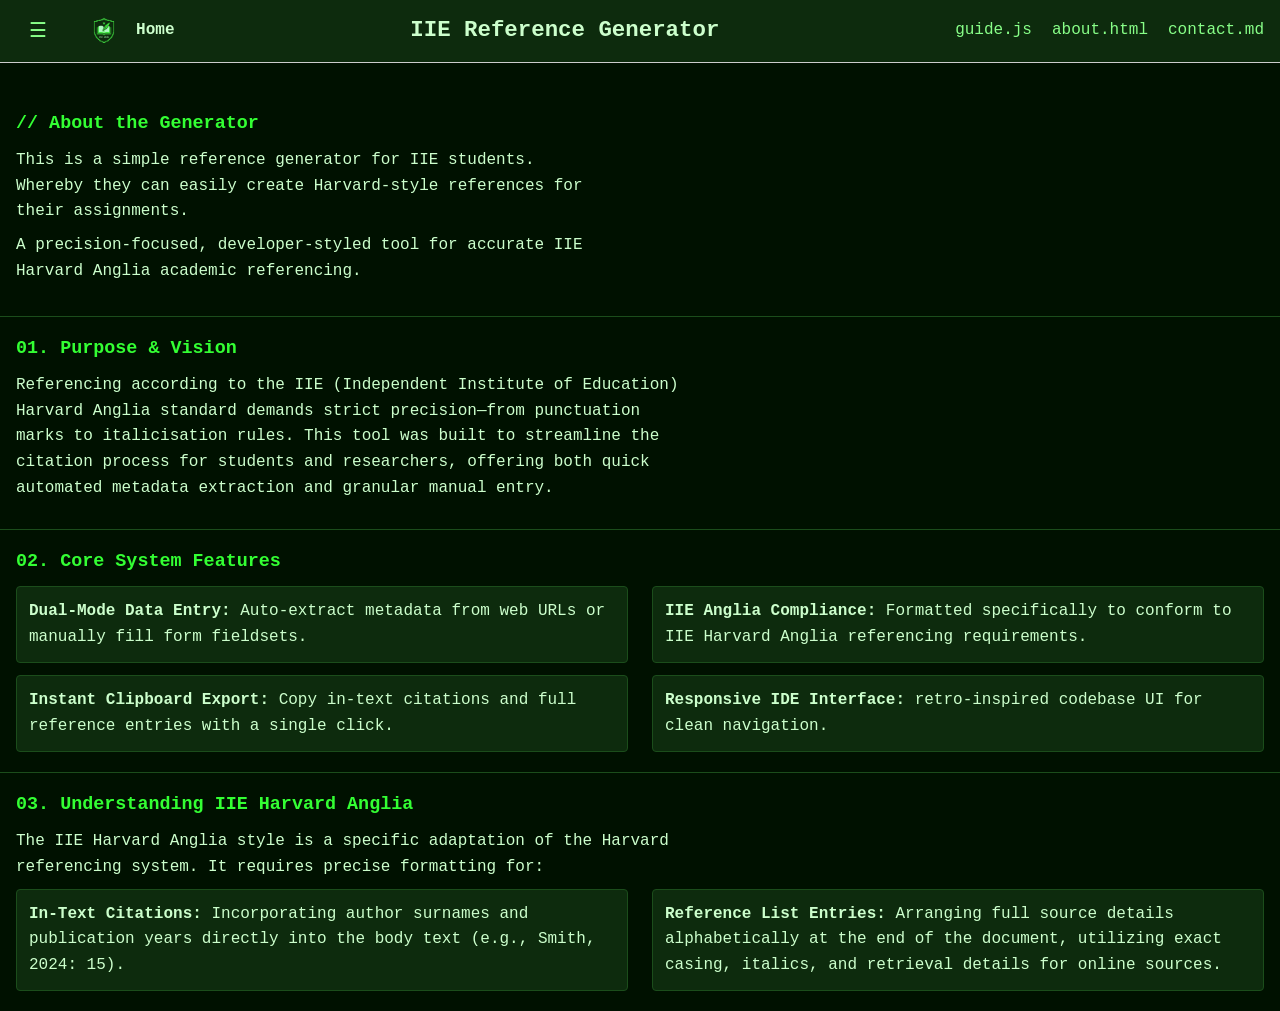
==== commit cd5b5754: "PoE javascript Meta Tags, Descriptions, mobile aoptimisation, loading bar, fixes" ====
--- a/about.html
+++ b/about.html
@@ -5,8 +5,11 @@
     <meta charset="UTF-8">
     <meta name="viewport" content="width=device-width, initial-scale=1.0">
     <meta name="author" content="Nicholas Morris ST10502284">
-    <meta name="description" content="About the IIE Reference Generator">
-    <title>About | IIE Reference Generator</title>
+    <meta name="description"
+        content="Learn about the IIE Reference Generator project, built by students for students to streamline precise IIE Harvard Anglia academic referencing and metadata extraction.">
+    <meta name="keywords"
+        content="IIE reference generator, Harvard Anglia referencing, IIE Harvard style, citation generator, Rosebank International referencing, academic citation tool">
+    <title>About | IIE Reference Generator & Developer Info</title>
     <link rel="stylesheet" href="_css/style.css" />
 
 </head>
@@ -30,7 +33,7 @@
                 <div id="header-title">
                     <h1>IIE Reference Generator</h1>
                 </div>
-                <div id="navigation" class="navigation" style="display: flex; gap: 1rem">
+                <div id="navigation" class="navigation">
                     <a href="guide.html" class="nav-link">guide.js</a>
                     <a href="about.html" class="nav-link">about.html</a>
                     <a href="contact.html" class="nav-link">contact.md</a>
@@ -38,34 +41,34 @@
             </nav>
         </header>
         <hr style="margin: 0; border: none; border-top: 1px solid #ccc;" />
-        <br />
+        </br>
 
         <aside id="side-menu" class="side-menu-container" aria-label="Sidebar Navigation">
             <button id="menu-close" class="menu-toggle" aria-label="Close Navigation Menu">
                 <span>&times;</span>
             </button>
             <div class="side-menu-header">
-                <h2>Explorer</h2>
+                <h1>Explorer</h1>
                 <nav class="side-navigation">
                     <ul>
                         <li>
                             <a href="https://www.rosebankcollege.co.za/" class="side-nav-link" target="_blank"
                                 rel="noopener noreferrer">
                                 <span class="icon">🌍</span>
-                                rosebank_college.db
+                                rosebank_college
                             </a>
                         </li>
                         <li>
                             <a href="https://www.iie.ac.za/" class="side-nav-link" target="_blank"
                                 rel="noopener noreferrer">
                                 <span class="icon">🏫</span>
-                                iie.db</a>
+                                iie</a>
                         </li>
                         <li>
                             <a href="https://github.com/TheCommentatorAll/IIE-Harvard-Anglia-Referencing-Generator"
                                 class="side-nav-link" target="_blank" rel="noopener noreferrer">
                                 <span class="icon">💻</span>
-                                github_repo.bat
+                                github_repo
                             </a>
                         </li>
                     </ul>
@@ -74,14 +77,9 @@
 
         </aside>
 
-        <hr style="margin: 0; border: none; border-top: 1px solid #ccc;" />
-        <br>
-
-        <h1>About the IIE Reference Generator</h1>
-
 
         <section id="about-hero">
-            <h1>// About the Generator</h1>
+            <h2>// About the Generator</h2>
             <p>This is a simple reference generator for IIE students. Whereby they can easily create Harvard-style
                 references
                 for their assignments.</p>
--- a/_css/style.css
+++ b/_css/style.css
@@ -104,6 +104,7 @@
     transition: background-color 0.3s ease, transform 0.3s ease;
 }
 
+
 button:hover {
     background-color: #33FF33;
     color: #001100;
@@ -138,7 +139,7 @@
 }
 
 /* ==========================================
-   HEADER, NAV BRAND & LOGO
+   HEADER, NAV BRAND & LOGO (UPDATED)
    ========================================== */
 .navigation-bar {
     background-color: #0D2B0D;
@@ -149,8 +150,8 @@
     flex-wrap: wrap;
     justify-content: space-between;
     align-items: center;
-    gap: 0.5rem 1rem;
-    padding: 1rem;
+    gap: 0.75rem 1rem;
+    padding: 0.75rem 1rem;
 }
 
 .nav-brand {
@@ -164,13 +165,14 @@
     display: flex;
     align-items: center;
     text-decoration: none;
+    color: #CCFFCC;
+    font-weight: bold;
 }
 
 .nav-logo img {
-    height: 2.5rem;
+    height: 2.2rem;
     width: auto;
     max-width: 6.25rem;
-    padding-left: 0;
     transition: transform 0.3s ease;
 }
 
@@ -179,36 +181,38 @@
 }
 
 #header-title {
-    flex: 1 1 12rem;
+    flex: 1 1 auto;
     text-align: center;
-    padding-left: 1rem;
     min-width: 0;
 }
 
+/* Fluid Clamping for Header Title */
 #header-title h1 {
     margin: 0;
     font-family: monospace;
-    font-size: clamp(1rem, 4vw, 1.5rem);
-    white-space: nowrap;
-    overflow: hidden;
-    text-overflow: ellipsis;
+    font-size: clamp(0.95rem, 2.5vw + 0.5rem, 1.4rem);
+    line-height: 1.2;
+    word-break: break-word;
 }
 
 .navigation {
     display: flex;
-    gap: 1rem;
+    gap: 0.75rem 1.25rem;
     flex-wrap: wrap;
     justify-content: flex-end;
+    align-items: center;
 }
 
 nav a {
     text-decoration: none;
     color: #88FF88;
-    transition: transform 0.3s ease;
+    font-size: clamp(0.85rem, 2vw + 0.4rem, 1rem);
+    transition: transform 0.3s ease, color 0.2s ease;
 }
 
 nav a:hover {
     transform: scale(1.05);
+    color: #33FF33;
 }
 
 /* ==========================================
@@ -370,6 +374,11 @@
     width: auto;
 }
 
+button:disabled {
+    opacity: 0.6;
+    cursor: not-allowed;
+}
+
 fieldset.source-fieldset {
     border: 1px solid #1B4D1B;
     padding: 1rem;
@@ -577,11 +586,35 @@
 }
 
 /* ==========================================
-   3.1 BREAKPOINTS — TABLET (<=768px)
-   Switches multi-column layouts to single column
-   and adjusts nav/content spacing for touch use.
+   RESPONSIVE BREAKPOINTS & MOBILE FIXES
    ========================================== */
 @media (max-width: 48rem) {
+    nav {
+        flex-direction: column;
+        align-items: center;
+        text-align: center;
+        padding: 0.75rem;
+    }
+
+    .nav-brand {
+        order: 1;
+        width: 100%;
+        justify-content: space-between;
+    }
+
+    #header-title {
+        order: 2;
+        width: 100%;
+        margin: 0.4rem 0;
+    }
+
+    .navigation {
+        order: 3;
+        width: 100%;
+        justify-content: center;
+        gap: 0.75rem;
+    }
+
     #contact-container {
         grid-template-columns: 1fr;
     }
@@ -594,54 +627,22 @@
     #referencing-standard ul {
         grid-template-columns: 1fr;
     }
-
-    #header-title {
-        order: 3;
+}
+
+@media (max-width: 30em) {
+    .generator-container {
+        padding: 0.5rem;
+    }
+
+    .autofetch-container input[type="url"] {
         flex-basis: 100%;
-        text-align: left;
-        padding-left: 0;
-    }
-
-    .navigation {
-        justify-content: flex-start;
-    }
-}
-
-/* ==========================================
-   3.1 BREAKPOINTS — MOBILE (<=30em / 480px)
-   Single-column layout, smaller type, stacked nav.
-   ========================================== */
-@media (max-width: 30em) {
-    nav {
-        padding: 0.75rem;
-    }
-
-    .nav-logo img {
-        height: 2rem;
-    }
-
-    #header-title h1 {
-        font-size: 1rem;
-    }
-
-    .navigation {
-        gap: 0.5rem;
-        font-size: 0.85rem;
+    }
+
+    section {
+        padding: 1rem 0.75rem;
     }
 
     #how-to-use > div {
         grid-template-columns: 1fr;
     }
-
-    .generator-container {
-        padding: 0.5rem;
-    }
-
-    .autofetch-container input[type="url"] {
-        flex-basis: 100%;
-    }
-
-    section {
-        padding: 1rem 0.75rem;
-    }
 }
